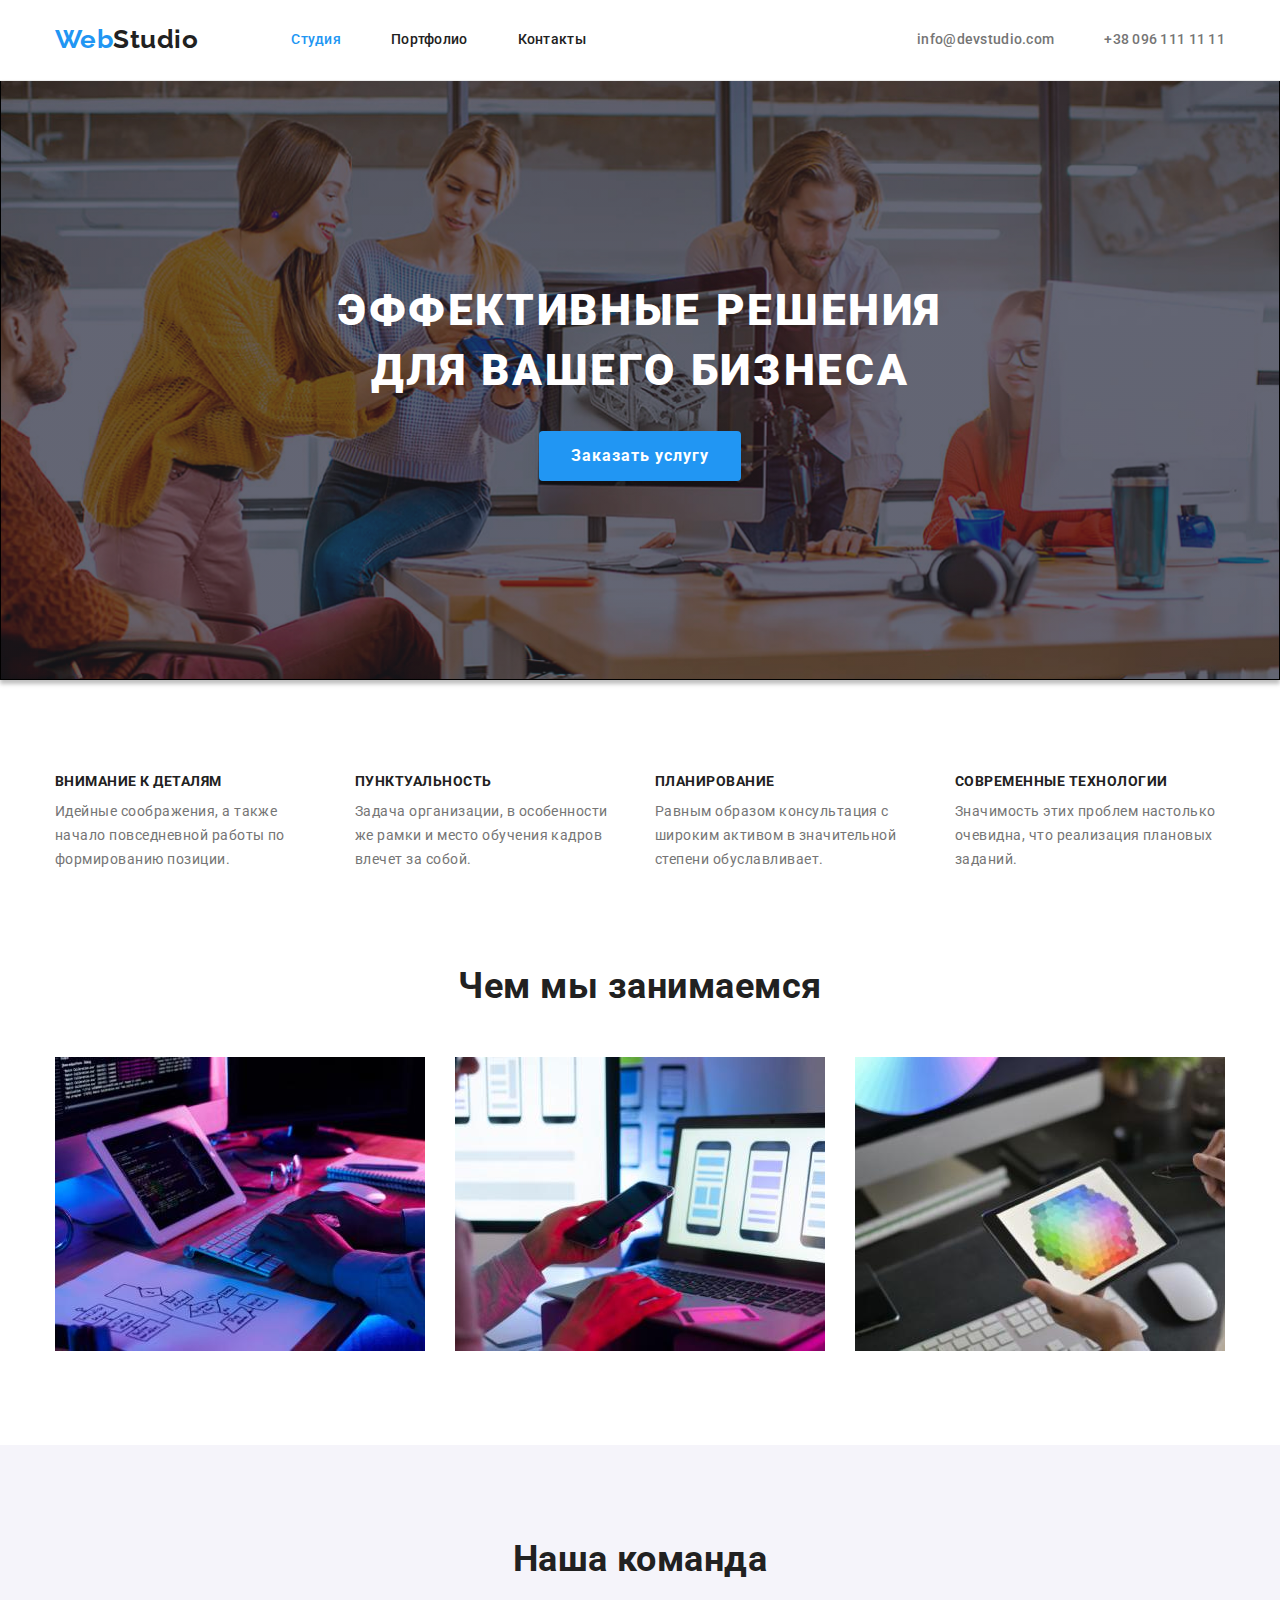
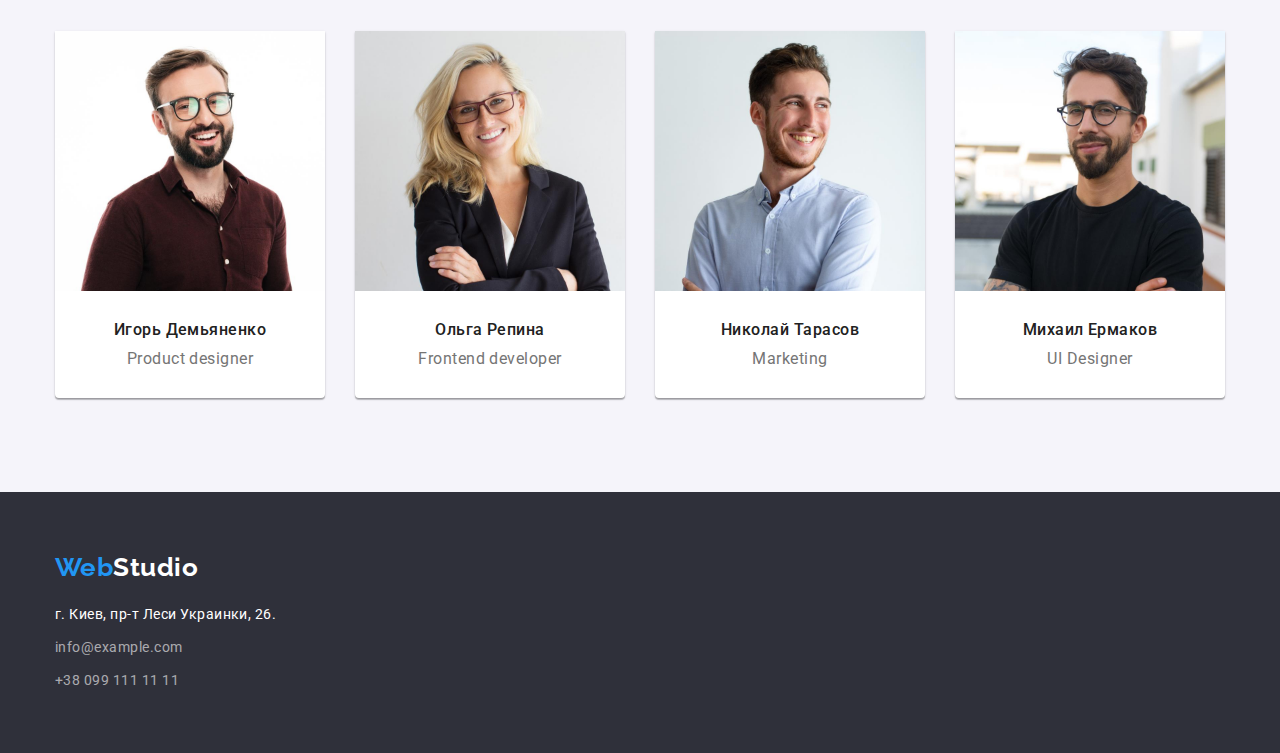
==== index.html @ ace72348 "Adding background img with overlay" ====
<!DOCTYPE html>
<html lang="ru">
<head>
    <meta charset="UTF-8">
    <meta http-equiv="X-UA-Compatible" content="IE=edge">
    <meta name="viewport" content="width=device-width, initial-scale=1.0">
    <title>Web Studio
    </title>
    <link rel="preconnect" href="https://fonts.googleapis.com">
    <link rel="preconnect" href="https://fonts.gstatic.com" crossorigin>
    <link href="https://fonts.googleapis.com/css2?family=Raleway:wght@700&family=Roboto:wght@400;500;700;900&display=swap"
        rel="stylesheet">
    <link rel="stylesheet" href="https:cdnjs.cloudflare.com/ajax/libs/modern-normalize/1.0.0/modern-normalize.min.css" />
    <link rel="stylesheet" href="./css/styles.css" />
</head>
<body>
    <header class="lists links header">
    <!-- Навигация на другие страницы -->
    <div class="container flex">
    <nav class="main-nav">
        <a class="webstudio-logo" href="./index.html" lang="en">
            <span class="accent-color">Web</span>Studio
        </a>
        <ul class="header-list">
            <li class="list-item">
                <a class="list-link current" href="./index.html">Студия
                </a>
            </li>
            <li class="list-item">
                <a class="list-link" href="./portfolio.html">Портфолио
                </a>
            </li>
            <li class="list-item">
                <a class="list-link" href="#">Контакты
                </a>
            </li>
        </ul>
    </nav>
<!-- Связь с нами -->
        <ul class="connect-us">
            <li class="connect-item">
                <a class="connect-link list-link" href="maito:info@devstudio.com" lang="en">info@devstudio.com
                </a>
            </li>
            <li class="connect-item">
                <a class="connect-link list-link" href="tel:+380961111111">+38 096 111 11 11
                </a>
            </li>
        </ul>
    </div>
    </header>
<!-- Основной баннер -->
  <main class="links lists">
    <section class="hero overlay">
        <div class="container">
        <h1 class="hero-heading">
            Эффективные решения для вашего бизнеса
        </h1>
        <button type="button" class="hero-button">
            Заказать услугу
        </button>
    </section>
<!-- Особенности -->
    <section class="specials">
        <div class="container">
        <ul class="specials-list">
            <li class="specials-item">
                <h3 class="specials-heading">
                    Внимание к деталям
                </h3>
                <p class="specials-description">
                    Идейные соображения, а также начало повседневной работы по формированию позиции.           
                </p>
            </li>
            <li class="specials-item">
                <h3 class="specials-heading">
                    Пунктуальность
                </h3>
                <p class="specials-description">
                    Задача организации, в особенности же рамки и место обучения кадров влечет за собой.
                </p>
            </li>
            <li class="specials-item">
                <h3 class="specials-heading">
                    Планирование
                </h3>
                <p class="specials-description">
                    Равным образом консультация с широким активом в значительной степени обуславливает.
                </p>
            </li>
            <li class="specials-item">
                <h3 class="specials-heading">
                    Современные технологии
                </h3>
                <p class="specials-description">
                    Значимость этих проблем настолько очевидна, что реализация плановых заданий.
                </p>
            </li>
        </ul>
        </div>
    </section>
<!-- Чем мы занимаемся     -->
    <section class="activity">
        <div class="container">
        <h2 class="activity-heading">
            Чем мы занимаемся
        </h2>
        <ul class="work-gallery">
            <li class="gallery-img">
                <img src="./images/photo-01.jpg" alt="пальцы на клавиатуре" width="370"/>
            </li>
            <li class="gallery-img">
                <img src="./images/photo-02.jpg" alt="телефон в руке" width="370"/>
            </li>
            <li class="gallery-img">
                <img src="./images/photo-03.jpg" alt="планшет в руке" width="370"/>
            </li>
        </ul>
        </div>
    </section>
<!-- Наша команда         -->
    <section class="activity-list">
        <div class="container">
        <h2 class="our-team">
            Наша команда            
        </h2>
        <ul class="team">
            <li class="team-list">
                <img src="./images/igor.jpg" alt="Игорь Демьяненко" width="270"/>
                <div class="position-title">
                <h3 class="specialist">
                    Игорь Демьяненко
                </h3>
                <p class="position" lang="en">
                    Product designer
                </p>
                </div>
            </li>
            <li class="team-list">
                <img src="./images/olga.jpg" alt="Ольга Репина" width="270"/>
                <div class="position-title">
                <h3 class="specialist">
                    Ольга Репина
                </h3>
                <p class="position" lang="en">
                    Frontend developer
                </p>
                </div>
            </li>
            <li class="team-list">
                <img src="./images/nikolai.jpg" alt="Николай Тарасов" width="270"/>
                <div class="position-title">
                <h3 class="specialist">
                    Николай Тарасов
                </h3>
                <p class="position" lang="en">
                    Marketing
                </p>
                </div>
            </li>
            <li class="team-list">
                <img src="./images/mikhail.jpg" alt="Михаил Ермаков" width="270"/>
                <div class="position-title">
                <h3 class="specialist">
                    Михаил Ермаков
                </h3>
                <p class="position" lang="en">
                    UI Designer
                </p>
                </div>
            </li>
        </ul>
        </div>
    </section>
  </main>
<!-- Подвал     -->
<footer class="footer lists links">
    <div class="footer-contacts container">
        <a class="footer-logo" href="./index.html" lang="en">
            <span class="accent-color">Web</span><span class="logo-alt">Studio</span>
        </a>
        <address class="address">
            <p class="location">
                г. Киев, пр-т Леси Украинки, 26.
            </p>
            <a class="contact-list" href="mailto:info@example.com" lang="en">info@example.com
            </a>
            <div class="break-in">
                <a class="contact-list" href="tel:+380991111111">+38 099 111 11 11
                </a>
            </div>
        </address>
    </div>   
</footer>
</body>
</html>
---- css/styles.css ----
/* Глобальные стили */

:root {
  --alt-text-color: #757575;
  --dominant-color: #212121;
  --accent-hover-color: #2196f3;
  --secondary-color: #ffffff;
  --main-background-color: #2f303a;
  --third-text-color: rgba(255, 255, 255, 0.6);
  --shadow: rgba(0, 0, 0, 0.15);
  --second-shadow: rgba(0, 0, 0, 0.25);
  --second-background-color: #f5f4fa;
  --item-border-color: #eeeeee;
  --header-border-color: #ececec;
  --gradient: rgba(47, 48, 58, 0.4);
}

body {
  margin: 0;
  font-family: Roboto, sans-serif;
  color: #212121;
  letter-spacing: 0.03em;
}
.lists ul {
  list-style-type: none;
}
.links a {
  text-decoration: none;
}
h1,
h2,
h3,
h4,
h6,
p {
  margin: 0;
}

ul {
  margin: 0;
  padding: 0;
}

img {
  display: block;
}

address {
  font-style: normal;
}

.visually-hidden {
  position: absolute;
  white-space: nowrap;
  width: 1px;
  height: 1px;
  overflow: hidden;
  border: 0;
  padding: 0;
  clip: rect(0 0 0 0);
  clip-path: inset(50%);
  margin: -1px;
}

.container {
  box-sizing: border-box;
  width: 1200px;
  margin: 0 auto;
  padding-left: 15px;
  padding-right: 15px;
}

.flex {
  display: flex;
}

/* Логотип */

.webstudio-logo {
  display: block;
  padding-top: 24px;
  padding-bottom: 25px;
  font-family: Raleway;
  font-weight: 700;
  font-size: 26px;
  line-height: 1.19;
  color: var(--dominant-color);
}

/* Стили навигации и баннера */

.header {
  outline: 1px solid var(--header-border-color);
}

.main-nav {
  display: flex;
  align-items: center;
}

.header-list {
  display: flex;
  font-weight: 500;
  font-size: 14px;
  line-height: 1.14;
  letter-spacing: 0.02em;
  color: var(--dominant-color);
}

.list-item {
  display: block;
  margin-left: 50px;
}

.list-item:first-child {
  margin-left: 93px;
}

.list-link {
  padding: 32px 0;
  font-weight: 500;
  font-size: 14px;
  line-height: 1.14;
  letter-spacing: 0.02em;
  color: var(--dominant-color);
}

.connect-us {
  margin-left: auto;
  display: flex;
  align-items: center;
}

.connect-item {
  display: block;
}

.connect-item:first-child {
  margin-right: 50px;
}

.connect-link {
  display: block;
  padding: 32px 0;
  color: var(--alt-text-color);
}

.hero {
  padding: 200px 0;
  text-align: center;
  background-color: var(--main-background-color);
}

.overlay {
  height: 600px;
  max-width: 1600px;
  margin-left: auto;
  margin-right: auto;
  background-image: linear-gradient(to right, var(--gradient), var(--gradient)),
    url('../images/hero-background.jpg');
  box-shadow: 0px 4px 4px var(--second-shadow);
  background-size: cover;
  background-repeat: no-repeat;
  background-position: center;
  border: 1px solid #000000;
}

.header-list .list-link.current {
  color: var(--accent-hover-color);
}

.hero-heading {
  max-width: 696px;
  margin: 0 auto;
  font-weight: 900;
  font-size: 44px;
  line-height: 1.36;
  letter-spacing: 0.06em;
  text-transform: uppercase;
  text-align: center;
  color: var(--secondary-color);
}

.hero-button {
  display: inline-block;
  min-width: 200px;
  box-shadow: 0px 4px 4px var(--shadow);
  border-radius: 4px;
  border: transparent;
  padding: 10px 32px;
  margin-top: 30px;
  cursor: pointer;
  font-size: 16px;
  font-weight: 700;
  font-family: inherit;
  text-align: center;
  line-height: 1.87;
  letter-spacing: 0.06em;
  background-color: var(--accent-hover-color);
  color: var(--secondary-color);
}

/* Стили особенностей */

.specials {
  padding-top: 94px;
}

.specials-list {
  display: flex;
}

.specials-item {
  display: inline-block;
  margin-right: 30px;
  width: 270px;
}

.specials-item:last-child {
  margin-right: 0;
}

.specials-heading {
  padding-bottom: 10px;
  font-weight: 700;
  font-size: 14px;
  line-height: 1.14;
  text-transform: uppercase;
}

.specials-description {
  font-size: 14px;
  line-height: 1.71;
  color: var(--alt-text-color);
}

/* Стили комманды */

.activity {
  padding-top: 94px;
}

.activity-heading {
  margin-bottom: 50px;
  text-align: center;
  font-weight: 700;
  font-size: 36px;
  line-height: 1.16;
}

.work-gallery {
  display: flex;
  padding-bottom: 94px;
}

.gallery-img {
  margin-right: 30px;
}
.gallery-img:last-child {
  margin-right: 0;
}

.activity-list {
  padding: 94px 0;
  background-color: var(--second-background-color);
}

.our-team {
  padding-bottom: 50px;
  text-align: center;
  font-weight: 700;
  font-size: 36px;
  line-height: 1.16;
}

.team {
  display: flex;
  background-color: var(--second-background-color);
}

.team-list {
  margin-right: 30px;
  box-shadow: 0px 1px 3px rgba(0, 0, 0, 0.12), 0px 1px 1px rgba(0, 0, 0, 0.14),
    0px 2px 1px rgba(0, 0, 0, 0.2);
  border-radius: 0px 0px 4px 4px;
  min-width: 270px;
  text-align: center;
  background-color: var(--secondary-color);
}

.team-list:last-child {
  margin-right: 0;
}

.specialist {
  font-weight: 500;
  font-size: 16px;
  line-height: 1.18;
}

.position-title {
  padding-top: 30px;
  padding-bottom: 30px;
}

.position {
  margin-top: 10px;
  color: var(--alt-text-color);
}

/* Цвет при наведении, фокусе и цвет акцента */

.list-link:hover,
.list-link:focus,
.contact-list:hover,
.contact-list:focus,
.accent-color {
  color: var(--accent-hover-color);
}

.button:hover,
.button:focus {
  color: var(--secondary-color);
  background-color: var(--accent-hover-color);
  box-shadow: 0px 3px 1px rgba(0, 0, 0, 0.1), 0px 1px 2px rgba(0, 0, 0, 0.08),
    0px 2px 2px rgba(0, 0, 0, 0.12);
}

/* Стили кнопок */

.button {
  display: block;
  border-radius: 4px;
  border: 1px solid transparent;
  padding: 6px 22px;
  cursor: pointer;
  font-weight: 500;
  font-size: 16px;
  font-family: inherit;
  text-align: center;
  line-height: 1.62;
  background-color: var(--second-background-color);
}

/* Стили контактов */

.footer {
  padding-top: 60px;
  padding-bottom: 60px;
  background: var(--main-background-color);
}

.logo-alt {
  color: var(--secondary-color);
}

.footer-logo {
  display: inline-block;
  font-family: Raleway;
  font-weight: 700;
  font-size: 26px;
  line-height: 1.19;
}

.address {
  font-size: 14px;
  line-height: 1.71;
  color: var(--secondary-color);
}

.location {
  margin-top: 20px;
  margin-bottom: 9px;
}

.contact-list {
  color: var(--third-text-color);
}

/* Стили портфолио */

.portfolio {
  padding: 94px 0;
}

.portfolio-buttons {
  display: flex;
  justify-content: center;
  margin-bottom: 50px;
}

.portfolio-btn:not(:last-child) {
  margin-right: 8px;
}

.projects {
  display: flex;
  flex-wrap: wrap;
}

.project-item {
  margin-bottom: 30px;
  margin-right: 30px;
  width: 370px;
}

.project-item:nth-child(3n + 3) {
  margin-right: 0;
}

.project-item:nth-last-child(-n + 3) {
  margin-bottom: 0;
}

.portfolio-title {
  padding: 20px 24px;
  border-left: 1px solid var(--item-border-color);
  border-bottom: 1px solid var(--item-border-color);
  border-right: 1px solid var(--item-border-color);
}

.portfolio-heading {
  font-weight: 700;
  font-size: 18px;
  line-height: 2;
  letter-spacing: 0.06em;
}

.portfolio-description {
  font-size: 16px;
  line-height: 1.87;
  color: var(--alt-text-color);
}

.break-in {
  margin-top: 9px;
}
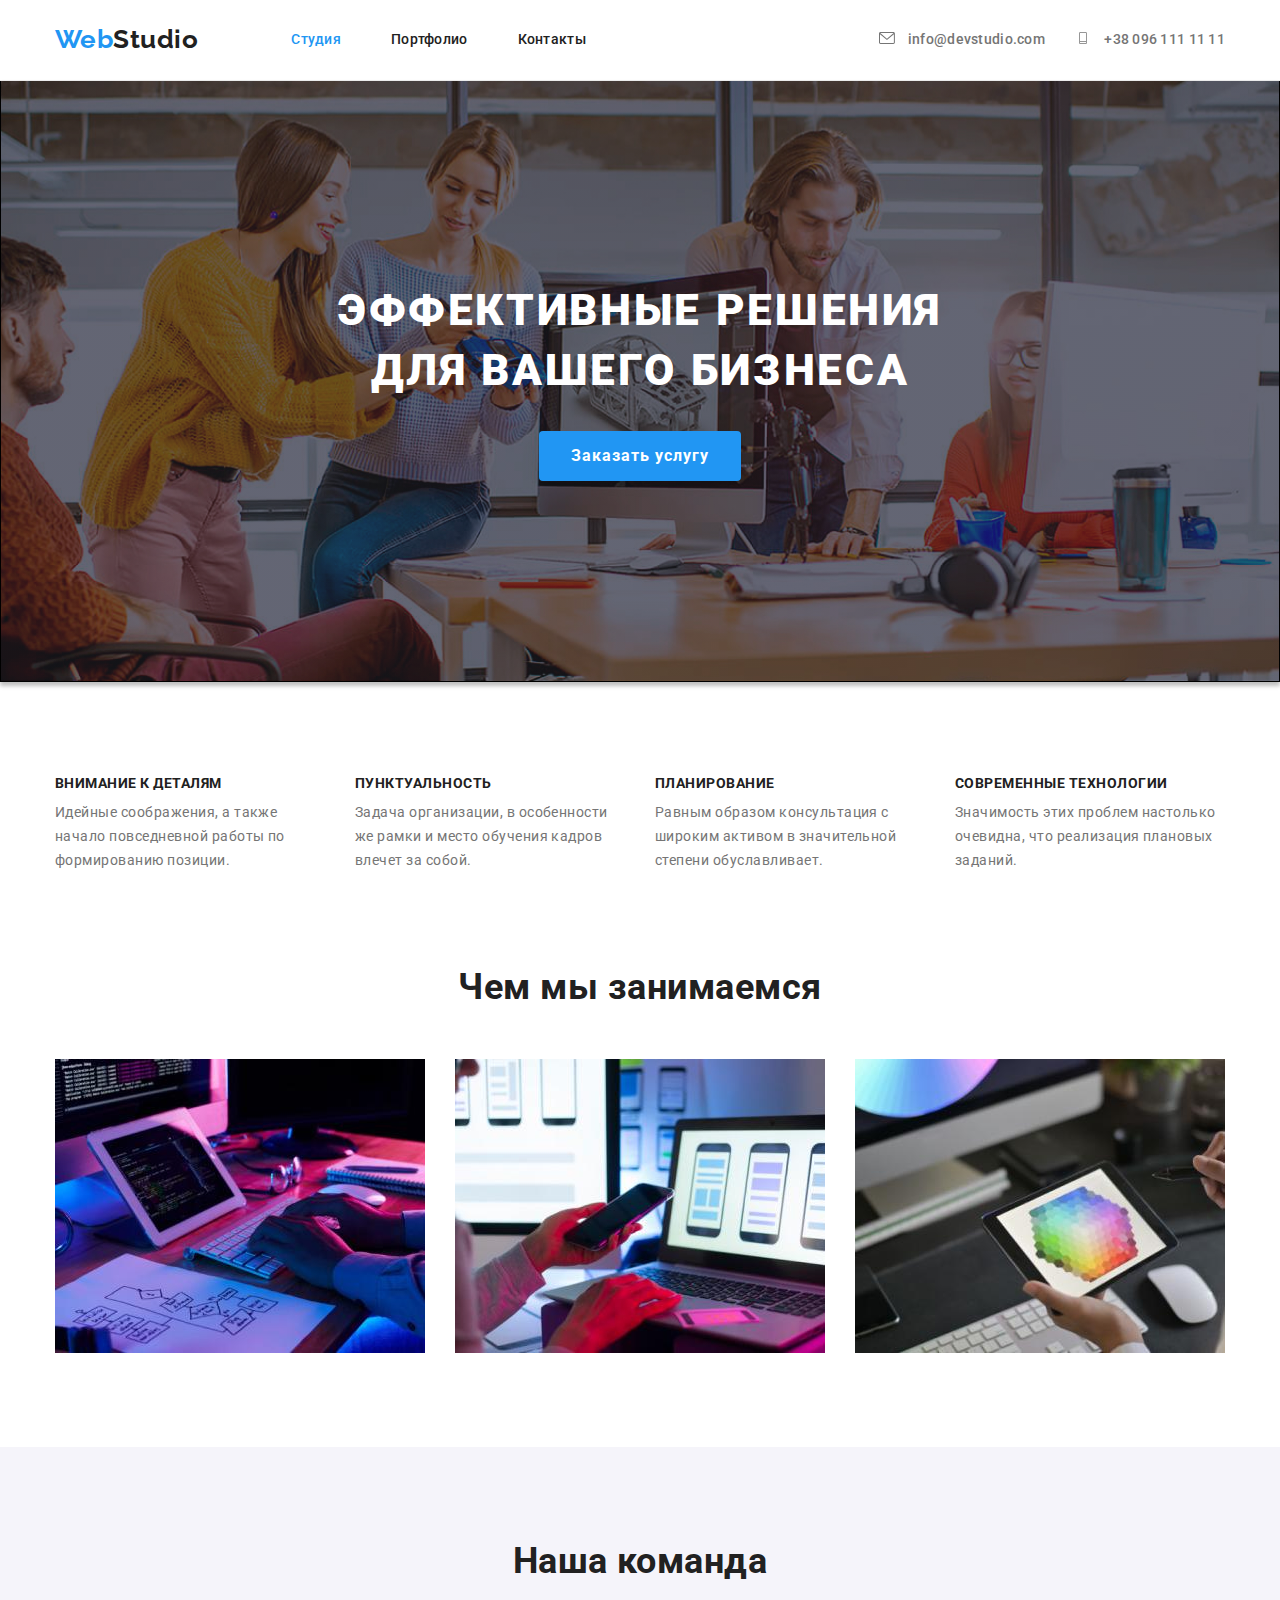
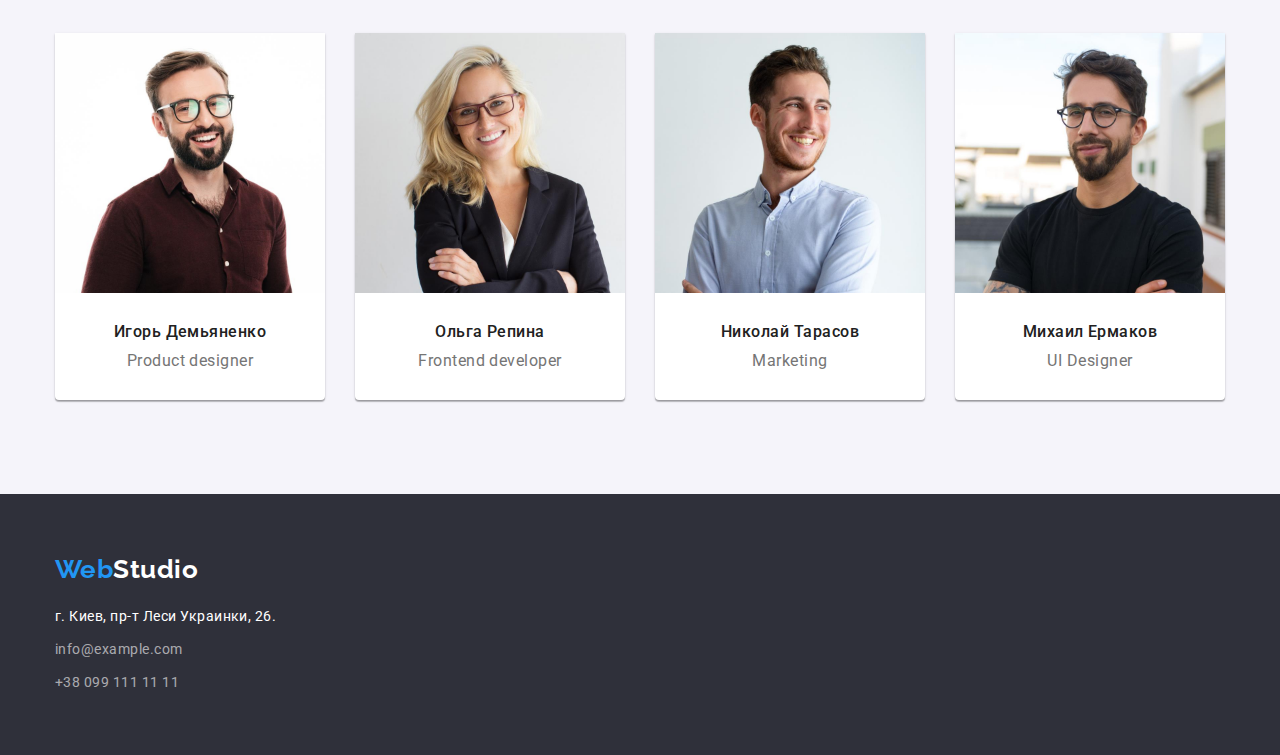
==== commit b480eac2: "header icons with hover" ====
--- a/index.html
+++ b/index.html
@@ -39,11 +39,19 @@
 <!-- Связь с нами -->
         <ul class="connect-us">
             <li class="connect-item">
-                <a class="connect-link list-link" href="maito:info@devstudio.com" lang="en">info@devstudio.com
+                <a class="connect-link list-link" href="maito:info@devstudio.com" lang="en">
+                    <svg class="header-icons">
+                    <use href="./images/symbol-defs.svg#icon-envelope"></use>
+                </svg>
+                info@devstudio.com
                 </a>
             </li>
             <li class="connect-item">
-                <a class="connect-link list-link" href="tel:+380961111111">+38 096 111 11 11
+                <a class="connect-link list-link" href="tel:+380961111111">
+                    <svg class="header-icons">
+                    <use href="./images/symbol-defs.svg#icon-phone"></use>
+                </svg>
+                +38 096 111 11 11
                 </a>
             </li>
         </ul>
--- a/css/styles.css
+++ b/css/styles.css
@@ -15,6 +15,12 @@
   --gradient: rgba(47, 48, 58, 0.4);
 }
 
+*,
+*::before,
+*::after {
+  box-sizing: border-box;
+}
+
 body {
   margin: 0;
   font-family: Roboto, sans-serif;
@@ -63,7 +69,6 @@
 }
 
 .container {
-  box-sizing: border-box;
   width: 1200px;
   margin: 0 auto;
   padding-left: 15px;
@@ -131,12 +136,20 @@
   align-items: center;
 }
 
+.header-icons {
+  display: inline-block;
+  width: 16px;
+  height: 12px;
+  margin-right: 10px;
+  fill: currentColor;
+}
+
 .connect-item {
   display: block;
 }
 
 .connect-item:first-child {
-  margin-right: 50px;
+  margin-right: 30px;
 }
 
 .connect-link {
@@ -152,7 +165,6 @@
 }
 
 .overlay {
-  height: 600px;
   max-width: 1600px;
   margin-left: auto;
   margin-right: auto;
@@ -310,12 +322,17 @@
 
 /* Цвет при наведении, фокусе и цвет акцента */
 
+/* .header-icons:hover {
+  fill: var(--accent-hover-color);
+} */
+
 .list-link:hover,
 .list-link:focus,
 .contact-list:hover,
 .contact-list:focus,
 .accent-color {
   color: var(--accent-hover-color);
+  fill: var(--accent-hover-color);
 }
 
 .button:hover,
@@ -412,6 +429,13 @@
   margin-bottom: 0;
 }
 
+.project-item:hover,
+.project-item:focus {
+  box-shadow: 0px 1px 1px rgba(0, 0, 0, 0.12), 0px 4px 4px rgba(0, 0, 0, 0.06),
+    1px 4px 6px rgba(0, 0, 0, 0.16);
+  cursor: pointer;
+}
+
 .portfolio-title {
   padding: 20px 24px;
   border-left: 1px solid var(--item-border-color);
@@ -434,4 +458,5 @@
 
 .break-in {
   margin-top: 9px;
-}
+  max-width: 231px;
+}
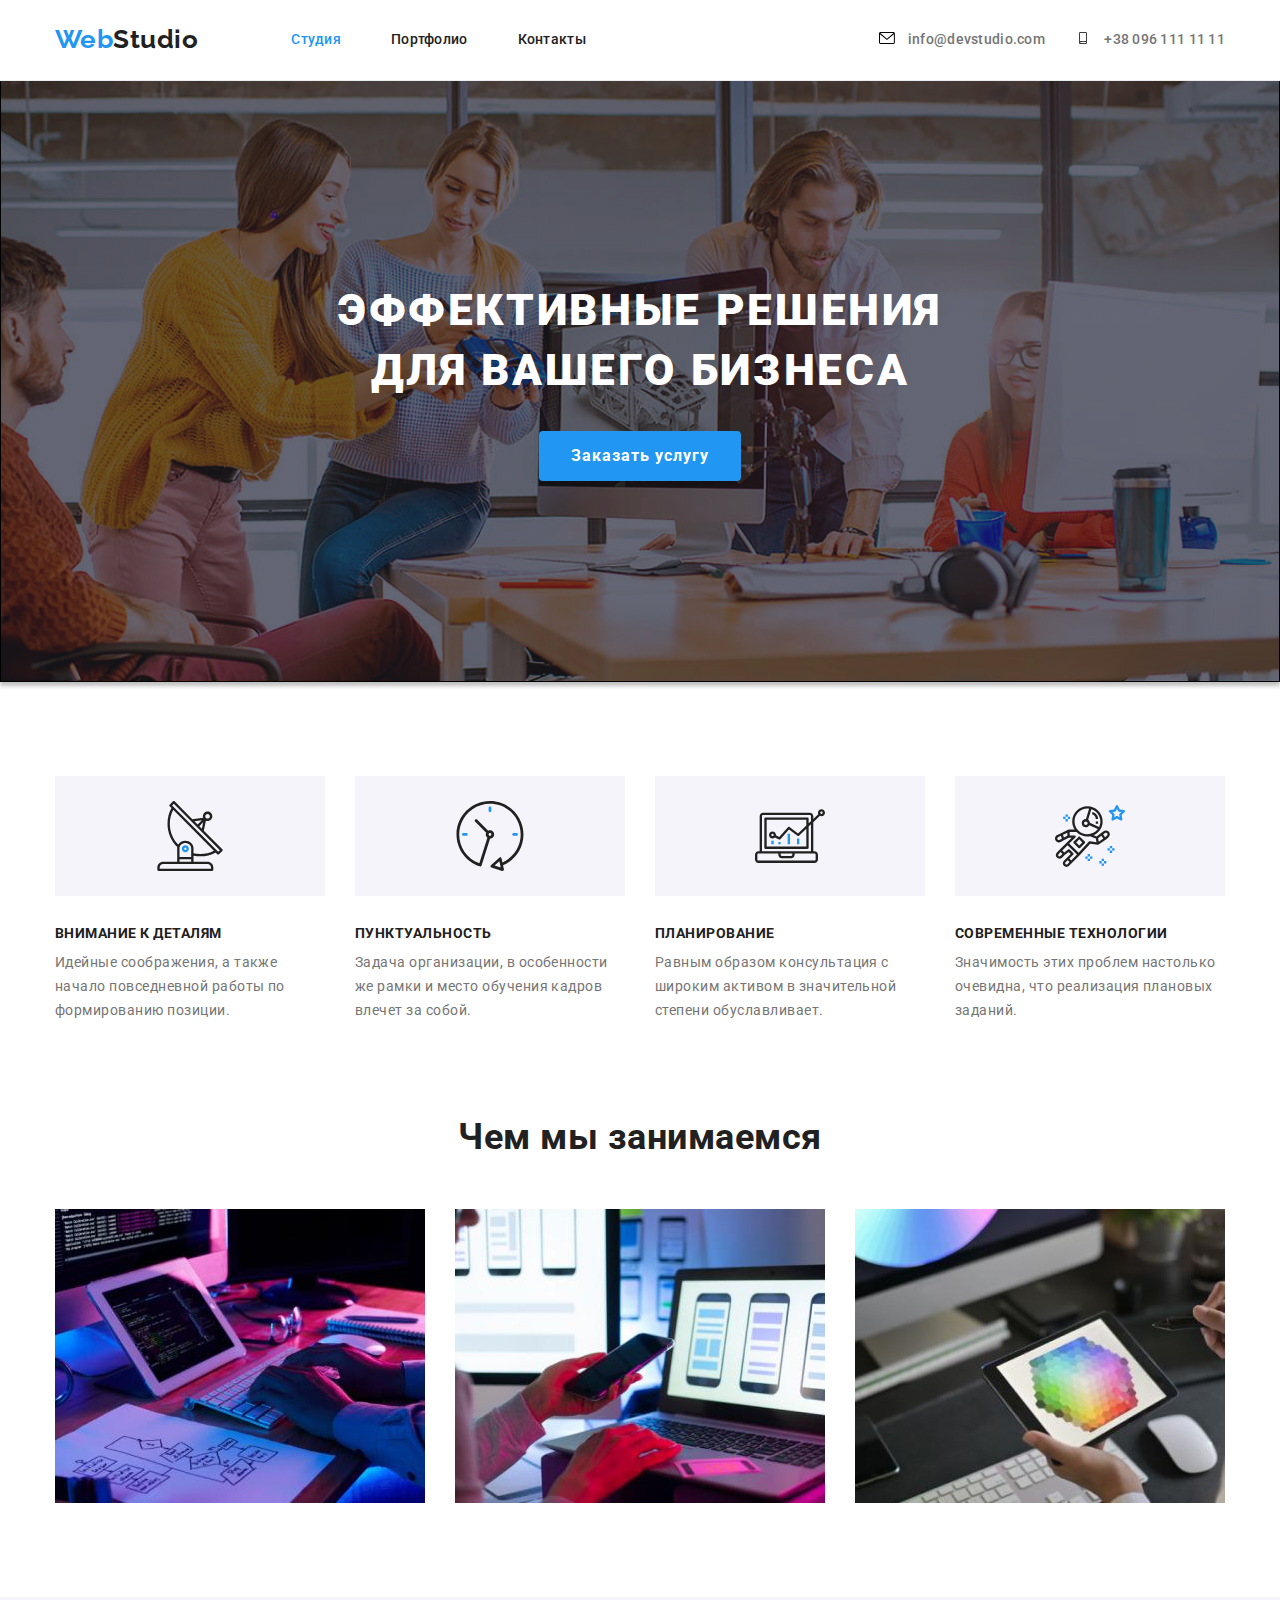
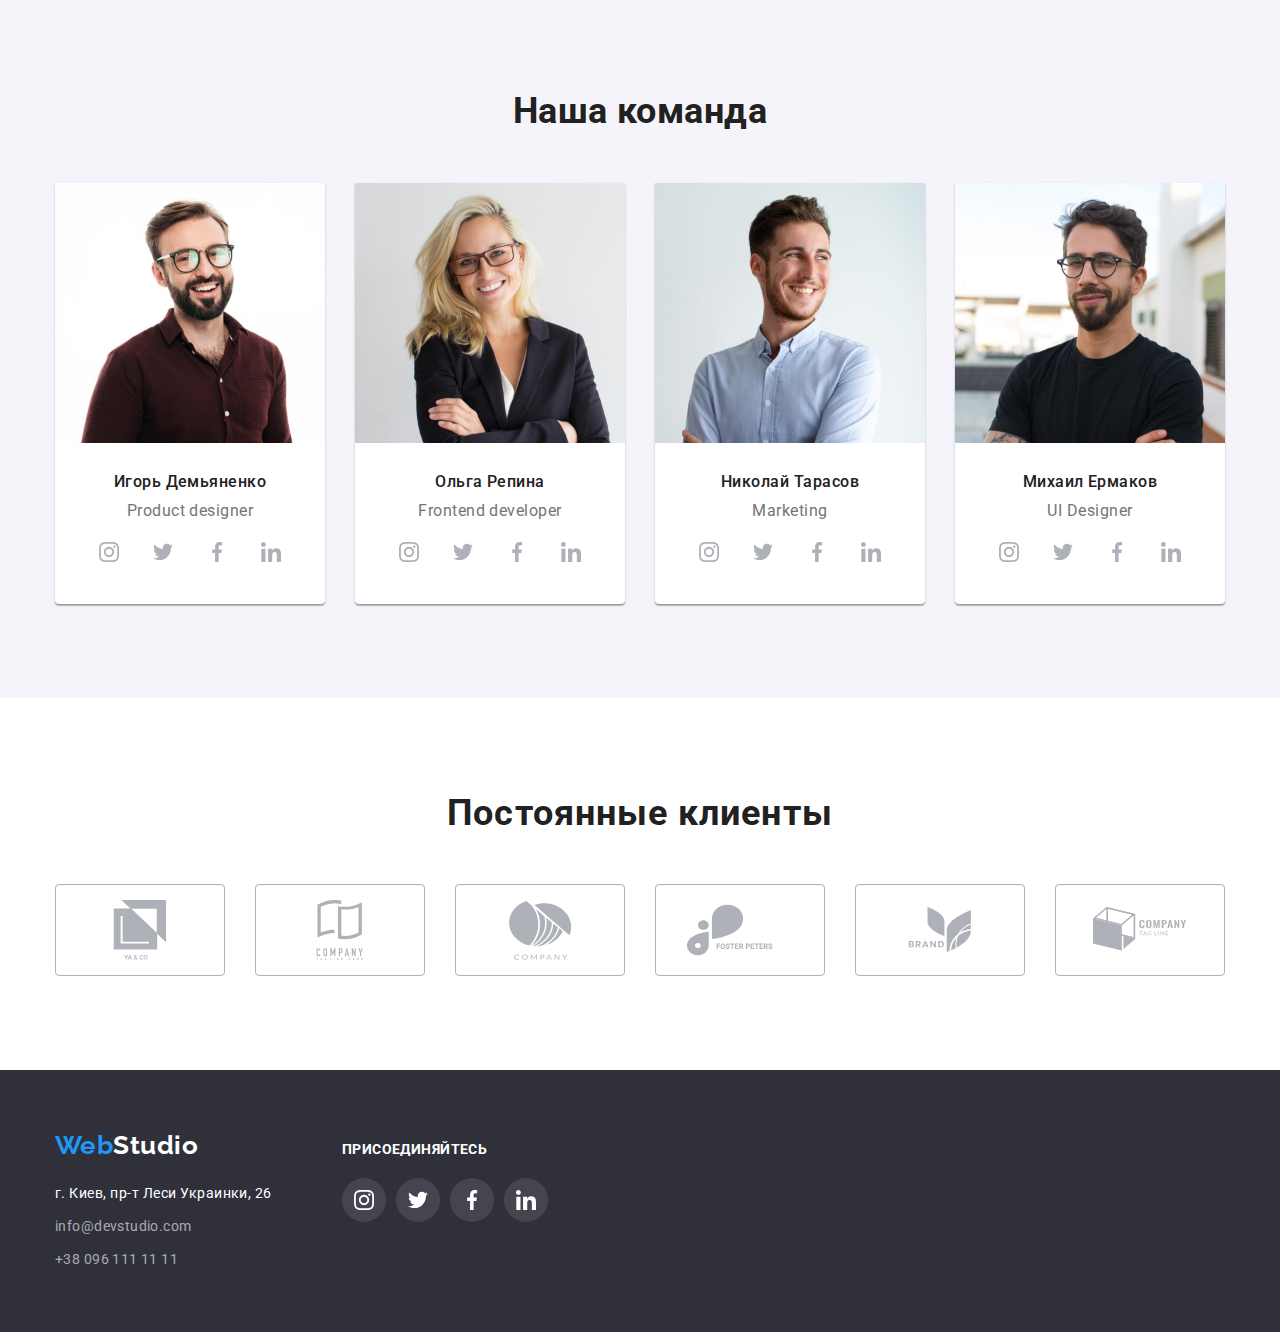
==== commit be50d825: "Placing icons on studio and portfolio pages" ====
--- a/index.html
+++ b/index.html
@@ -49,7 +49,7 @@
             <li class="connect-item">
                 <a class="connect-link list-link" href="tel:+380961111111">
                     <svg class="header-icons">
-                    <use href="./images/symbol-defs.svg#icon-phone"></use>
+                    <use href="./images/symbol-defs.svg#icon-smartphone"></use>
                 </svg>
                 +38 096 111 11 11
                 </a>
@@ -71,6 +71,28 @@
 <!-- Особенности -->
     <section class="specials">
         <div class="container">
+            <div class="specials-icons">
+                <div class="icon-place">
+                    <svg class="item-icon">
+                        <use href="./images/symbol-defs.svg#icon-antenna"></use>
+                    </svg>
+                </div>
+                <div class="icon-place">
+                    <svg class="item-icon">
+                        <use href="./images/symbol-defs.svg#icon-clock"></use>
+                    </svg>
+                </div>
+                <div class="icon-place">
+                    <svg class="item-icon">
+                        <use href="./images/symbol-defs.svg#icon-diagram"></use>
+                    </svg>
+                </div>
+                <div class="icon-place">
+                    <svg class="item-icon">
+                        <use href="./images/symbol-defs.svg#icon-astronaut"></use>
+                    </svg>
+                </div>
+            </div>
         <ul class="specials-list">
             <li class="specials-item">
                 <h3 class="specials-heading">
@@ -143,6 +165,38 @@
                     Product designer
                 </p>
                 </div>
+                <div class="social-networks">
+                    <ul class="networks-list list">
+                        <li class="networks-item">
+                            <a class="networks-link" href="https://www.instagram.com/" rel="noopener noreferrer" target="_blank">
+                                <svg class="networks-icon">
+                                    <use href="./images/symbol-defs.svg#icon-instagram"></use>
+                                </svg>
+                            </a>
+                        </li>
+                        <li class="networks-item">
+                            <a class="networks-link" href="https://www.twitter.com/" rel="noopener noreferrer" target="_blank">
+                                <svg class="networks-icon">
+                                    <use href="./images/symbol-defs.svg#icon-twitter"></use>
+                                </svg>
+                            </a>
+                        </li>
+                        <li class="networks-item">
+                            <a class="networks-link" href="https://www.facebook.com/" rel="noopener noreferrer" target="_blank">
+                                <svg class="networks-icon">
+                                    <use href="./images/symbol-defs.svg#icon-facebook"></use>
+                                </svg>
+                            </a>
+                        </li>
+                        <li class="networks-item">
+                            <a class="networks-link" href="https://www.linkedin.com/" rel="noopener noreferrer" target="_blank">
+                                <svg class="networks-icon">
+                                    <use href="./images/symbol-defs.svg#icon-linkedin"></use>
+                                </svg>
+                            </a>
+                        </li>
+                    </ul>
+                </div>
             </li>
             <li class="team-list">
                 <img src="./images/olga.jpg" alt="Ольга Репина" width="270"/>
@@ -154,6 +208,38 @@
                     Frontend developer
                 </p>
                 </div>
+                <div class="social-networks">
+                    <ul class="networks-list list">
+                        <li class="networks-item">
+                            <a class="networks-link" href="https://www.instagram.com/" rel="noopener noreferrer" target="_blank">
+                                <svg class="networks-icon">
+                                    <use href="./images/symbol-defs.svg#icon-instagram"></use>
+                                </svg>
+                            </a>
+                        </li>
+                        <li class="networks-item">
+                            <a class="networks-link" href="https://www.twitter.com/" rel="noopener noreferrer" target="_blank">
+                                <svg class="networks-icon">
+                                    <use href="./images/symbol-defs.svg#icon-twitter"></use>
+                                </svg>
+                            </a>
+                        </li>
+                        <li class="networks-item">
+                            <a class="networks-link" href="https://www.facebook.com/" rel="noopener noreferrer" target="_blank">
+                                <svg class="networks-icon">
+                                    <use href="./images/symbol-defs.svg#icon-facebook"></use>
+                                </svg>
+                            </a>
+                        </li>
+                        <li class="networks-item">
+                            <a class="networks-link" href="https://www.linkedin.com/" rel="noopener noreferrer" target="_blank">
+                                <svg class="networks-icon">
+                                    <use href="./images/symbol-defs.svg#icon-linkedin"></use>
+                                </svg>
+                            </a>
+                        </li>
+                    </ul>
+                </div>
             </li>
             <li class="team-list">
                 <img src="./images/nikolai.jpg" alt="Николай Тарасов" width="270"/>
@@ -165,6 +251,38 @@
                     Marketing
                 </p>
                 </div>
+                <div class="social-networks">
+                    <ul class="networks-list list">
+                        <li class="networks-item">
+                            <a class="networks-link" href="https://www.instagram.com/" rel="noopener noreferrer" target="_blank">
+                                <svg class="networks-icon">
+                                    <use href="./images/symbol-defs.svg#icon-instagram"></use>
+                                </svg>
+                            </a>
+                        </li>
+                        <li class="networks-item">
+                            <a class="networks-link" href="https://www.twitter.com/" rel="noopener noreferrer" target="_blank">
+                                <svg class="networks-icon">
+                                    <use href="./images/symbol-defs.svg#icon-twitter"></use>
+                                </svg>
+                            </a>
+                        </li>
+                        <li class="networks-item">
+                            <a class="networks-link" href="https://www.facebook.com/" rel="noopener noreferrer" target="_blank">
+                                <svg class="networks-icon">
+                                    <use href="./images/symbol-defs.svg#icon-facebook"></use>
+                                </svg>
+                            </a>
+                        </li>
+                        <li class="networks-item">
+                            <a class="networks-link" href="https://www.linkedin.com/" rel="noopener noreferrer" target="_blank">
+                                <svg class="networks-icon">
+                                    <use href="./images/symbol-defs.svg#icon-linkedin"></use>
+                                </svg>
+                            </a>
+                        </li>
+                    </ul>
+                </div>
             </li>
             <li class="team-list">
                 <img src="./images/mikhail.jpg" alt="Михаил Ермаков" width="270"/>
@@ -176,29 +294,148 @@
                     UI Designer
                 </p>
                 </div>
-            </li>
-        </ul>
+                <div class="social-networks">
+                    <ul class="networks-list list">
+                        <li class="networks-item">
+                            <a class="networks-link" href="https://www.instagram.com/" rel="noopener noreferrer" target="_blank">
+                                <svg class="networks-icon">
+                                    <use href="./images/symbol-defs.svg#icon-instagram"></use>
+                                </svg>
+                            </a>
+                        </li>
+                        <li class="networks-item">
+                            <a class="networks-link" href="https://www.twitter.com/" rel="noopener noreferrer" target="_blank">
+                                <svg class="networks-icon">
+                                    <use href="./images/symbol-defs.svg#icon-twitter"></use>
+                                </svg>
+                            </a>
+                        </li>
+                        <li class="networks-item">
+                            <a class="networks-link" href="https://www.facebook.com/" rel="noopener noreferrer" target="_blank">
+                                <svg class="networks-icon">
+                                    <use href="./images/symbol-defs.svg#icon-facebook"></use>
+                                </svg>
+                            </a>
+                        </li>
+                        <li class="networks-item">
+                            <a class="networks-link" href="https://www.linkedin.com/" rel="noopener noreferrer" target="_blank">
+                                <svg class="networks-icon">
+                                    <use href="./images/symbol-defs.svg#icon-linkedin"></use>
+                                </svg>
+                            </a>
+                        </li>
+                    </ul>
+                </div>
+            </li>
+        </ul>
+        </div>
+    </section>
+    <section class="costumers">
+        <div class="container">
+            <p class="regular-costumers">
+                Постоянные клиенты
+            </p>
+            <ul class="costumers-list list">
+                <li class="costumer-item">
+                    <a href="" class="costumer-link">
+                        <svg class="costumer-icon">
+                            <use href="./images/symbol-defs.svg#icon-union-group"></use>
+                        </svg>
+                    </a>
+                </li>
+                <li class="costumer-item">
+                    <a href="" class="costumer-link">
+                        <svg class="costumer-icon">
+                            <use href="./images/symbol-defs.svg#icon-company"></use>
+                        </svg>
+                    </a>
+                </li>
+                <li class="costumer-item">
+                    <a href="" class="costumer-link">
+                        <svg class="costumer-icon">
+                            <use href="./images/symbol-defs.svg#icon-company-1"></use>
+                        </svg>
+                    </a>
+                </li>
+                <li class="costumer-item">
+                    <a href="" class="costumer-link">
+                        <svg class="costumer-icon">
+                            <use href="./images/symbol-defs.svg#icon-foster-peters"></use>
+                        </svg>
+                    </a>
+                </li>
+                <li class="costumer-item">
+                    <a href="" class="costumer-link">
+                    <svg class="costumer-icon">
+                        <use href="./images/symbol-defs.svg#icon-brand"></use>
+                    </svg>
+                </a></li>
+                <li class="costumer-item">
+                    <a href="" class="costumer-link">
+                        <svg class="costumer-icon">
+                            <use href="./images/symbol-defs.svg#icon-company-tagline"></use>
+                        </svg>
+                    </a>
+                </li>
+            </ul>
         </div>
     </section>
   </main>
 <!-- Подвал     -->
 <footer class="footer lists links">
-    <div class="footer-contacts container">
-        <a class="footer-logo" href="./index.html" lang="en">
-            <span class="accent-color">Web</span><span class="logo-alt">Studio</span>
-        </a>
+    <div class="container">
+     <div class="footer-contacts footer-container">
         <address class="address">
+            <a class="footer-logo" href="./index.html" lang="en">
+                <span class="accent-color">Web</span><span class="logo-alt">Studio</span>
+            </a>
             <p class="location">
-                г. Киев, пр-т Леси Украинки, 26.
+                г. Киев, пр-т Леси Украинки, 26
             </p>
-            <a class="contact-list" href="mailto:info@example.com" lang="en">info@example.com
-            </a>
-            <div class="break-in">
-                <a class="contact-list" href="tel:+380991111111">+38 099 111 11 11
-                </a>
-            </div>
+        <ul class="footer-contact-list list">
+            <li class="footer-item">
+                <a class="footer-link" href="mailto:info@devstudio.com">info@devstudio.com</a>
+            </li>
+            <li class="footer-item">
+                <a class="footer-link" href="tel:+380961111111">+38 096 111 11 11</a>
+            </li>
+        </ul>
         </address>
-    </div>   
+        <div class="footer-social-networks">
+            <p class="social-title">ПРИСОЕДИНЯЙТЕСЬ</p>
+            <ul class="footer-net-list list">
+                <li class="footer-list-item">
+                    <a class="footer-net-link" href="https://www.instagram.com/" rel="noopener noreferrer" target="_blank">
+                        <svg class="footer-net-icon">
+                            <use href="./images/symbol-defs.svg#icon-instagram"></use>
+                        </svg>
+                    </a>
+                </li>
+                <li class="footer-list-item">
+                    <a class="footer-net-link" href="https://www.twitter.com/" rel="noopener noreferrer" target="_blank">
+                        <svg class="footer-net-icon">
+                            <use href="./images/symbol-defs.svg#icon-twitter"></use>
+                        </svg>
+                    </a>
+                </li>
+                <li class="footer-list-item">
+                    <a class="footer-net-link" href="https://www.facebook.com/" rel="noopener noreferrer" target="_blank">
+                        <svg class="footer-net-icon">
+                            <use href="./images/symbol-defs.svg#icon-facebook"></use>
+                        </svg>
+                    </a>
+                </li>
+                <li class="footer-list-item">
+                    <a class="footer-net-link" href="https://www.linkedin.com/" rel="noopener noreferrer" target="_blank">
+                        <svg class="footer-net-icon">
+                            <use href="./images/symbol-defs.svg#icon-linkedin"></use>
+                        </svg>
+                    </a>
+                </li>
+            </ul>
+        </div>
+     </div>
+    </div>
 </footer>
 </body>
 </html>--- a/css/styles.css
+++ b/css/styles.css
@@ -7,12 +7,15 @@
   --secondary-color: #ffffff;
   --main-background-color: #2f303a;
   --third-text-color: rgba(255, 255, 255, 0.6);
+  --fourth-color: rgba(255, 255, 255, 0.1);
+  --overlay: #000000;
   --shadow: rgba(0, 0, 0, 0.15);
   --second-shadow: rgba(0, 0, 0, 0.25);
   --second-background-color: #f5f4fa;
   --item-border-color: #eeeeee;
   --header-border-color: #ececec;
   --gradient: rgba(47, 48, 58, 0.4);
+  --grey-fill-color: #afb1b8;
 }
 
 *,
@@ -141,7 +144,7 @@
   width: 16px;
   height: 12px;
   margin-right: 10px;
-  fill: currentColor;
+  --icom-color: currentColor;
 }
 
 .connect-item {
@@ -174,7 +177,7 @@
   background-size: cover;
   background-repeat: no-repeat;
   background-position: center;
-  border: 1px solid #000000;
+  border: 1px solid var(--overlay);
 }
 
 .header-list .list-link.current {
@@ -218,6 +221,26 @@
   padding-top: 94px;
 }
 
+.specials-icons {
+  display: flex;
+  justify-content: space-between;
+}
+
+.icon-place {
+  display: flex;
+  align-items: center;
+  justify-content: center;
+  margin-bottom: 30px;
+  width: 270px;
+  height: 120px;
+  background-color: var(--second-background-color);
+}
+
+.item-icon {
+  width: 70px;
+  height: 70px;
+}
+
 .specials-list {
   display: flex;
 }
@@ -312,7 +335,6 @@
 
 .position-title {
   padding-top: 30px;
-  padding-bottom: 30px;
 }
 
 .position {
@@ -320,11 +342,82 @@
   color: var(--alt-text-color);
 }
 
+.social-networks {
+  margin-bottom: 30px;
+  margin-left: 32px;
+  margin-right: 32px;
+  margin-top: 10px;
+}
+
+.networks-list {
+  display: flex;
+  justify-content: space-between;
+}
+
+.networks-item {
+  display: flex;
+  width: 44px;
+  height: 44px;
+  border-radius: 50%;
+}
+
+.networks-link {
+  display: flex;
+  align-items: center;
+  justify-content: center;
+  height: 44px;
+  width: 44px;
+  fill: var(--grey-fill-color);
+}
+
+.networks-icon {
+  width: 20px;
+  height: 20px;
+  --icon-color: currentColor;
+}
+
+/* Стили постоянных клиентов */
+
+.costumers {
+  padding: 94px 0;
+}
+
+.regular-costumers {
+  font-weight: 700;
+  font-size: 36px;
+  line-height: 1.1666;
+  text-align: center;
+  letter-spacing: 0.03em;
+  color: var(--title-text-color);
+  margin-bottom: 50px;
+}
+
+.costumers-list {
+  display: flex;
+  justify-content: space-between;
+}
+
+.costumer-item {
+  display: block;
+}
+
+.costumer-link {
+  display: flex;
+  align-items: center;
+  justify-content: center;
+  width: 170px;
+  height: 92px;
+  fill: var(--grey-fill-color);
+  border: 1px solid var(--grey-fill-color);
+  border-radius: 4px;
+}
+
+.costumer-icon {
+  width: 106px;
+  height: 60px;
+}
+
 /* Цвет при наведении, фокусе и цвет акцента */
-
-/* .header-icons:hover {
-  fill: var(--accent-hover-color);
-} */
 
 .list-link:hover,
 .list-link:focus,
@@ -343,6 +436,24 @@
     0px 2px 2px rgba(0, 0, 0, 0.12);
 }
 
+.networks-link:hover,
+.networks-link:focus {
+  background-color: var(--accent-hover-color);
+  border-radius: 50%;
+  fill: var(--secondary-color);
+}
+
+.costumer-link:hover,
+.costumer-link:focus {
+  fill: var(--accent-hover-color);
+  border: 1px solid var(--accent-hover-color);
+}
+
+.footer-link:focus,
+.footer-link:hover {
+  color: var(--accent-hover-color);
+}
+
 /* Стили кнопок */
 
 .button {
@@ -362,9 +473,13 @@
 /* Стили контактов */
 
 .footer {
-  padding-top: 60px;
-  padding-bottom: 60px;
+  padding: 60px 0;
+  display: block;
   background: var(--main-background-color);
+}
+
+.footer-container {
+  display: flex;
 }
 
 .logo-alt {
@@ -385,13 +500,79 @@
   color: var(--secondary-color);
 }
 
+.address > .list {
+  padding-left: 0px;
+}
+
 .location {
   margin-top: 20px;
-  margin-bottom: 9px;
-}
-
-.contact-list {
+}
+
+.footer-contact-list {
   color: var(--third-text-color);
+}
+
+.footer-item {
+  padding-top: 9px;
+}
+
+.footer-link {
+  color: var(--third-text-color);
+  font-size: 14px;
+  line-height: 1.71;
+  letter-spacing: 0.03em;
+}
+
+.footer-net-list {
+  display: flex;
+}
+
+.footer-social-networks {
+  margin-left: 70px;
+  padding-top: 12px;
+}
+
+.social-title {
+  display: flex;
+  text-align: center;
+  margin-bottom: 20px;
+  font-weight: 700;
+  font-size: 14px;
+  line-height: 1.14;
+  letter-spacing: 0.03em;
+  color: var(--secondary-color);
+}
+
+.footer-list-item {
+  display: flex;
+  width: 44px;
+  height: 44px;
+  border-radius: 50%;
+  background-color: var(--fourth-color);
+}
+
+.footer-list-item:nth-child(-n + 3) {
+  margin-right: 10px;
+}
+
+.footer-net-link {
+  display: flex;
+  align-items: center;
+  justify-content: center;
+  border-radius: 50%;
+  width: 44px;
+  height: 44px;
+}
+
+.footer-net-icon {
+  width: 20px;
+  height: 20px;
+  fill: var(--secondary-color);
+}
+
+.footer-net-link:focus,
+.footer-net-link:hover {
+  background-color: var(--accent-hover-color);
 }
 
 /* Стили портфолио */
@@ -455,8 +636,3 @@
   line-height: 1.87;
   color: var(--alt-text-color);
 }
-
-.break-in {
-  margin-top: 9px;
-  max-width: 231px;
-}
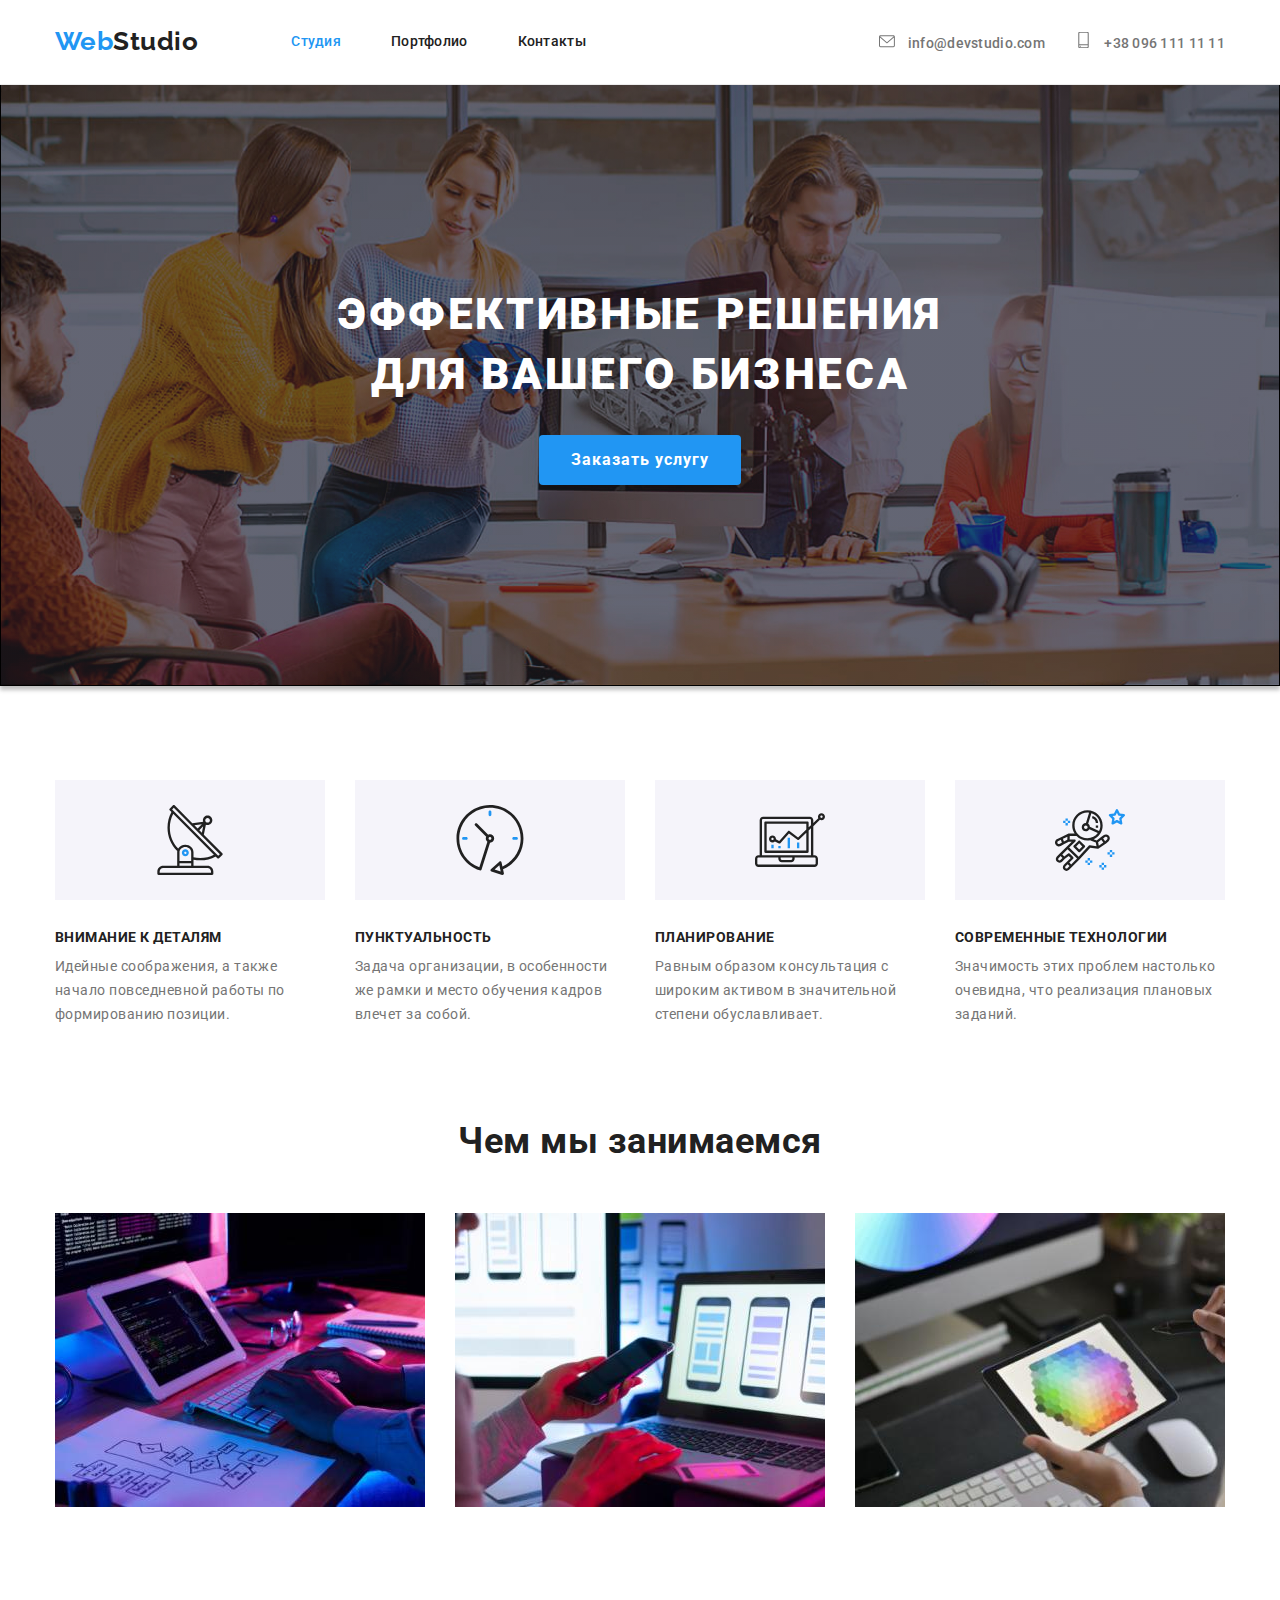
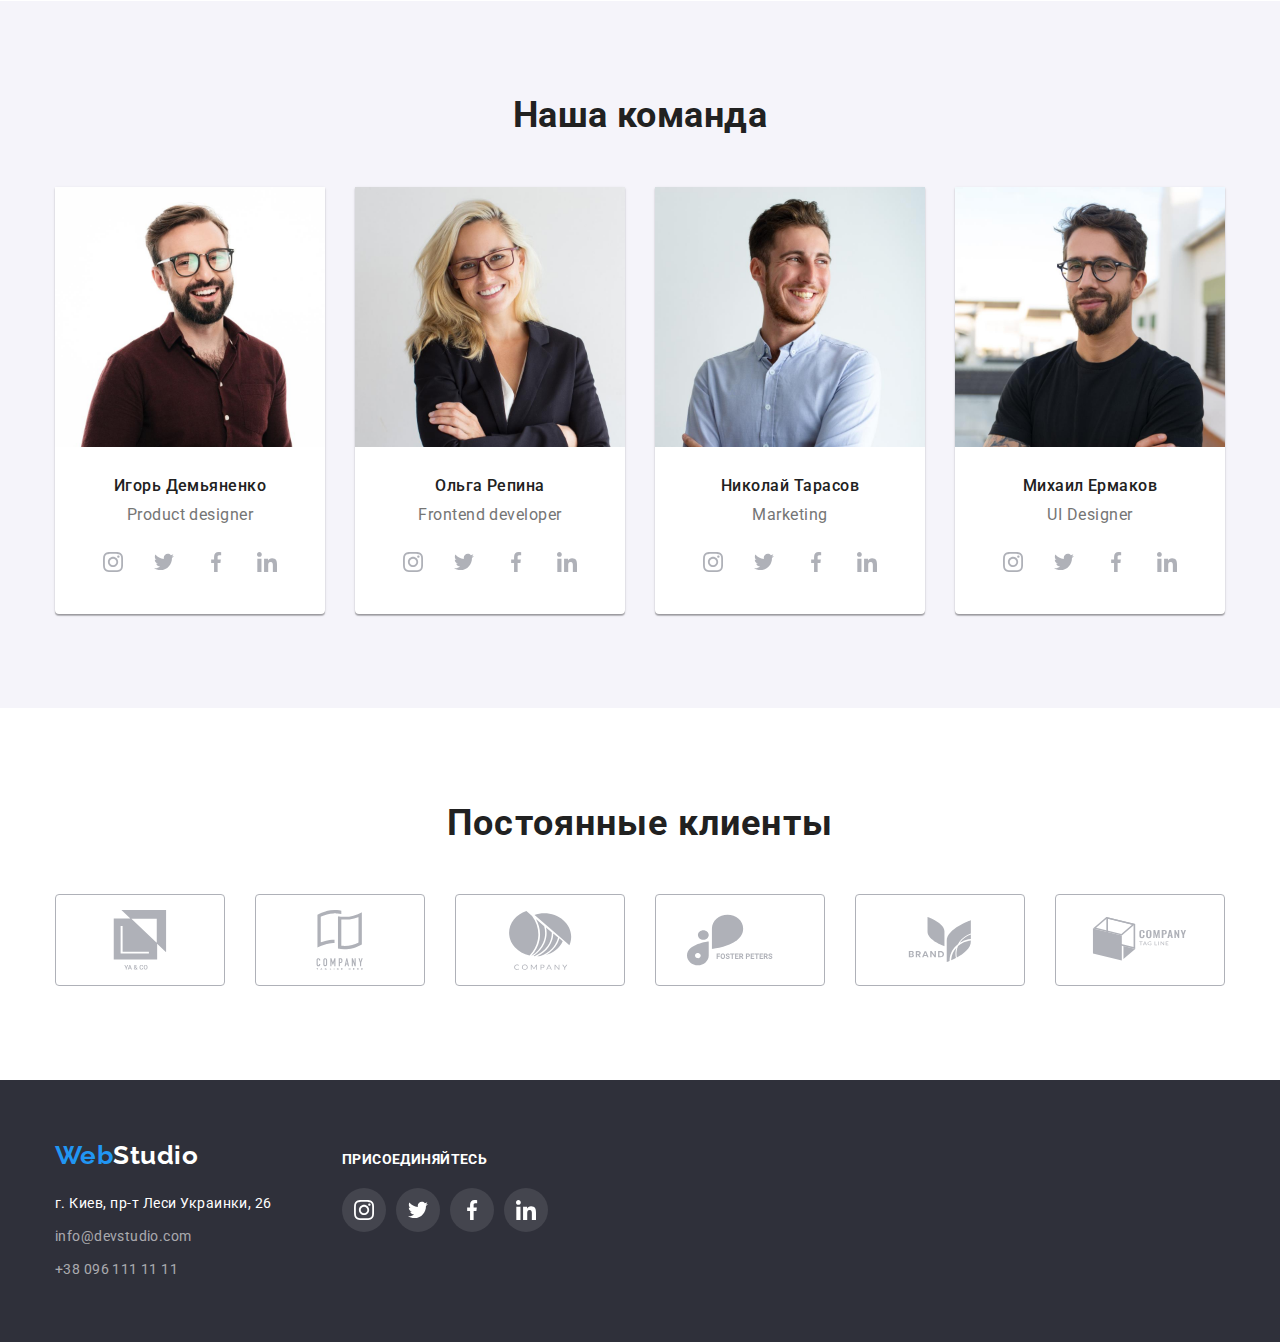
==== commit a7e8b3f8: "fixes" ====
--- a/index.html
+++ b/index.html
@@ -41,7 +41,7 @@
             <li class="connect-item">
                 <a class="connect-link list-link" href="maito:info@devstudio.com" lang="en">
                     <svg class="header-icons">
-                    <use href="./images/symbol-defs.svg#icon-envelope"></use>
+                    <use href="./images/icons.svg#icon-envelope"></use>
                 </svg>
                 info@devstudio.com
                 </a>
@@ -49,7 +49,7 @@
             <li class="connect-item">
                 <a class="connect-link list-link" href="tel:+380961111111">
                     <svg class="header-icons">
-                    <use href="./images/symbol-defs.svg#icon-smartphone"></use>
+                    <use href="./images/icons.svg#icon-smartphone"></use>
                 </svg>
                 +38 096 111 11 11
                 </a>
@@ -74,22 +74,22 @@
             <div class="specials-icons">
                 <div class="icon-place">
                     <svg class="item-icon">
-                        <use href="./images/symbol-defs.svg#icon-antenna"></use>
+                        <use href="./images/icons.svg#icon-antenna"></use>
                     </svg>
                 </div>
                 <div class="icon-place">
                     <svg class="item-icon">
-                        <use href="./images/symbol-defs.svg#icon-clock"></use>
+                        <use href="./images/icons.svg#icon-clock"></use>
                     </svg>
                 </div>
                 <div class="icon-place">
                     <svg class="item-icon">
-                        <use href="./images/symbol-defs.svg#icon-diagram"></use>
+                        <use href="./images/icons.svg#icon-diagram"></use>
                     </svg>
                 </div>
                 <div class="icon-place">
                     <svg class="item-icon">
-                        <use href="./images/symbol-defs.svg#icon-astronaut"></use>
+                        <use href="./images/icons.svg#icon-astronaut"></use>
                     </svg>
                 </div>
             </div>
@@ -164,34 +164,32 @@
                 <p class="position" lang="en">
                     Product designer
                 </p>
-                </div>
-                <div class="social-networks">
                     <ul class="networks-list list">
                         <li class="networks-item">
                             <a class="networks-link" href="https://www.instagram.com/" rel="noopener noreferrer" target="_blank">
                                 <svg class="networks-icon">
-                                    <use href="./images/symbol-defs.svg#icon-instagram"></use>
+                                    <use href="./images/icons.svg#icon-instagram"></use>
                                 </svg>
                             </a>
                         </li>
                         <li class="networks-item">
                             <a class="networks-link" href="https://www.twitter.com/" rel="noopener noreferrer" target="_blank">
                                 <svg class="networks-icon">
-                                    <use href="./images/symbol-defs.svg#icon-twitter"></use>
+                                    <use href="./images/icons.svg#icon-twitter"></use>
                                 </svg>
                             </a>
                         </li>
                         <li class="networks-item">
                             <a class="networks-link" href="https://www.facebook.com/" rel="noopener noreferrer" target="_blank">
                                 <svg class="networks-icon">
-                                    <use href="./images/symbol-defs.svg#icon-facebook"></use>
+                                    <use href="./images/icons.svg#icon-facebook"></use>
                                 </svg>
                             </a>
                         </li>
                         <li class="networks-item">
                             <a class="networks-link" href="https://www.linkedin.com/" rel="noopener noreferrer" target="_blank">
                                 <svg class="networks-icon">
-                                    <use href="./images/symbol-defs.svg#icon-linkedin"></use>
+                                    <use href="./images/icons.svg#icon-linkedin"></use>
                                 </svg>
                             </a>
                         </li>
@@ -207,34 +205,32 @@
                 <p class="position" lang="en">
                     Frontend developer
                 </p>
-                </div>
-                <div class="social-networks">
                     <ul class="networks-list list">
                         <li class="networks-item">
                             <a class="networks-link" href="https://www.instagram.com/" rel="noopener noreferrer" target="_blank">
                                 <svg class="networks-icon">
-                                    <use href="./images/symbol-defs.svg#icon-instagram"></use>
+                                    <use href="./images/icons.svg#icon-instagram"></use>
                                 </svg>
                             </a>
                         </li>
                         <li class="networks-item">
                             <a class="networks-link" href="https://www.twitter.com/" rel="noopener noreferrer" target="_blank">
                                 <svg class="networks-icon">
-                                    <use href="./images/symbol-defs.svg#icon-twitter"></use>
+                                    <use href="./images/icons.svg#icon-twitter"></use>
                                 </svg>
                             </a>
                         </li>
                         <li class="networks-item">
                             <a class="networks-link" href="https://www.facebook.com/" rel="noopener noreferrer" target="_blank">
                                 <svg class="networks-icon">
-                                    <use href="./images/symbol-defs.svg#icon-facebook"></use>
+                                    <use href="./images/icons.svg#icon-facebook"></use>
                                 </svg>
                             </a>
                         </li>
                         <li class="networks-item">
                             <a class="networks-link" href="https://www.linkedin.com/" rel="noopener noreferrer" target="_blank">
                                 <svg class="networks-icon">
-                                    <use href="./images/symbol-defs.svg#icon-linkedin"></use>
+                                    <use href="./images/icons.svg#icon-linkedin"></use>
                                 </svg>
                             </a>
                         </li>
@@ -250,34 +246,32 @@
                 <p class="position" lang="en">
                     Marketing
                 </p>
-                </div>
-                <div class="social-networks">
                     <ul class="networks-list list">
                         <li class="networks-item">
                             <a class="networks-link" href="https://www.instagram.com/" rel="noopener noreferrer" target="_blank">
                                 <svg class="networks-icon">
-                                    <use href="./images/symbol-defs.svg#icon-instagram"></use>
+                                    <use href="./images/icons.svg#icon-instagram"></use>
                                 </svg>
                             </a>
                         </li>
                         <li class="networks-item">
                             <a class="networks-link" href="https://www.twitter.com/" rel="noopener noreferrer" target="_blank">
                                 <svg class="networks-icon">
-                                    <use href="./images/symbol-defs.svg#icon-twitter"></use>
+                                    <use href="./images/icons.svg#icon-twitter"></use>
                                 </svg>
                             </a>
                         </li>
                         <li class="networks-item">
                             <a class="networks-link" href="https://www.facebook.com/" rel="noopener noreferrer" target="_blank">
                                 <svg class="networks-icon">
-                                    <use href="./images/symbol-defs.svg#icon-facebook"></use>
+                                    <use href="./images/icons.svg#icon-facebook"></use>
                                 </svg>
                             </a>
                         </li>
                         <li class="networks-item">
                             <a class="networks-link" href="https://www.linkedin.com/" rel="noopener noreferrer" target="_blank">
                                 <svg class="networks-icon">
-                                    <use href="./images/symbol-defs.svg#icon-linkedin"></use>
+                                    <use href="./images/icons.svg#icon-linkedin"></use>
                                 </svg>
                             </a>
                         </li>
@@ -293,34 +287,32 @@
                 <p class="position" lang="en">
                     UI Designer
                 </p>
-                </div>
-                <div class="social-networks">
                     <ul class="networks-list list">
                         <li class="networks-item">
                             <a class="networks-link" href="https://www.instagram.com/" rel="noopener noreferrer" target="_blank">
                                 <svg class="networks-icon">
-                                    <use href="./images/symbol-defs.svg#icon-instagram"></use>
+                                    <use href="./images/icons.svg#icon-instagram"></use>
                                 </svg>
                             </a>
                         </li>
                         <li class="networks-item">
                             <a class="networks-link" href="https://www.twitter.com/" rel="noopener noreferrer" target="_blank">
                                 <svg class="networks-icon">
-                                    <use href="./images/symbol-defs.svg#icon-twitter"></use>
+                                    <use href="./images/icons.svg#icon-twitter"></use>
                                 </svg>
                             </a>
                         </li>
                         <li class="networks-item">
                             <a class="networks-link" href="https://www.facebook.com/" rel="noopener noreferrer" target="_blank">
                                 <svg class="networks-icon">
-                                    <use href="./images/symbol-defs.svg#icon-facebook"></use>
+                                    <use href="./images/icons.svg#icon-facebook"></use>
                                 </svg>
                             </a>
                         </li>
                         <li class="networks-item">
                             <a class="networks-link" href="https://www.linkedin.com/" rel="noopener noreferrer" target="_blank">
                                 <svg class="networks-icon">
-                                    <use href="./images/symbol-defs.svg#icon-linkedin"></use>
+                                    <use href="./images/icons.svg#icon-linkedin"></use>
                                 </svg>
                             </a>
                         </li>
@@ -332,48 +324,48 @@
     </section>
     <section class="costumers">
         <div class="container">
-            <p class="regular-costumers">
+            <h2 class="regular-costumers">
                 Постоянные клиенты
-            </p>
+            </h2>
             <ul class="costumers-list list">
                 <li class="costumer-item">
                     <a href="" class="costumer-link">
                         <svg class="costumer-icon">
-                            <use href="./images/symbol-defs.svg#icon-union-group"></use>
+                            <use href="./images/icons.svg#icon-union-group"></use>
                         </svg>
                     </a>
                 </li>
                 <li class="costumer-item">
                     <a href="" class="costumer-link">
                         <svg class="costumer-icon">
-                            <use href="./images/symbol-defs.svg#icon-company"></use>
+                            <use href="./images/icons.svg#icon-company"></use>
                         </svg>
                     </a>
                 </li>
                 <li class="costumer-item">
                     <a href="" class="costumer-link">
                         <svg class="costumer-icon">
-                            <use href="./images/symbol-defs.svg#icon-company-1"></use>
+                            <use href="./images/icons.svg#icon-company-1"></use>
                         </svg>
                     </a>
                 </li>
                 <li class="costumer-item">
                     <a href="" class="costumer-link">
                         <svg class="costumer-icon">
-                            <use href="./images/symbol-defs.svg#icon-foster-peters"></use>
+                            <use href="./images/icons.svg#icon-foster-peters"></use>
                         </svg>
                     </a>
                 </li>
                 <li class="costumer-item">
                     <a href="" class="costumer-link">
                     <svg class="costumer-icon">
-                        <use href="./images/symbol-defs.svg#icon-brand"></use>
+                        <use href="./images/icons.svg#icon-brand"></use>
                     </svg>
                 </a></li>
                 <li class="costumer-item">
                     <a href="" class="costumer-link">
                         <svg class="costumer-icon">
-                            <use href="./images/symbol-defs.svg#icon-company-tagline"></use>
+                            <use href="./images/icons.svg#icon-company-tagline"></use>
                         </svg>
                     </a>
                 </li>
@@ -407,28 +399,28 @@
                 <li class="footer-list-item">
                     <a class="footer-net-link" href="https://www.instagram.com/" rel="noopener noreferrer" target="_blank">
                         <svg class="footer-net-icon">
-                            <use href="./images/symbol-defs.svg#icon-instagram"></use>
+                            <use href="./images/icons.svg#icon-instagram"></use>
                         </svg>
                     </a>
                 </li>
                 <li class="footer-list-item">
                     <a class="footer-net-link" href="https://www.twitter.com/" rel="noopener noreferrer" target="_blank">
                         <svg class="footer-net-icon">
-                            <use href="./images/symbol-defs.svg#icon-twitter"></use>
+                            <use href="./images/icons.svg#icon-twitter"></use>
                         </svg>
                     </a>
                 </li>
                 <li class="footer-list-item">
                     <a class="footer-net-link" href="https://www.facebook.com/" rel="noopener noreferrer" target="_blank">
                         <svg class="footer-net-icon">
-                            <use href="./images/symbol-defs.svg#icon-facebook"></use>
+                            <use href="./images/icons.svg#icon-facebook"></use>
                         </svg>
                     </a>
                 </li>
                 <li class="footer-list-item">
                     <a class="footer-net-link" href="https://www.linkedin.com/" rel="noopener noreferrer" target="_blank">
                         <svg class="footer-net-icon">
-                            <use href="./images/symbol-defs.svg#icon-linkedin"></use>
+                            <use href="./images/icons.svg#icon-linkedin"></use>
                         </svg>
                     </a>
                 </li>
--- a/css/styles.css
+++ b/css/styles.css
@@ -140,11 +140,11 @@
 }
 
 .header-icons {
-  display: inline-block;
+  padding: 0;
   width: 16px;
-  height: 12px;
+  height: 16px;
   margin-right: 10px;
-  --icom-color: currentColor;
+  fill: currentColor;
 }
 
 .connect-item {
@@ -301,7 +301,7 @@
 }
 
 .our-team {
-  padding-bottom: 50px;
+  margin-bottom: 50px;
   text-align: center;
   font-weight: 700;
   font-size: 36px;
@@ -334,7 +334,7 @@
 }
 
 .position-title {
-  padding-top: 30px;
+  padding: 30px 32px;
 }
 
 .position {
@@ -342,16 +342,10 @@
   color: var(--alt-text-color);
 }
 
-.social-networks {
-  margin-bottom: 30px;
-  margin-left: 32px;
-  margin-right: 32px;
-  margin-top: 10px;
-}
-
 .networks-list {
   display: flex;
-  justify-content: space-between;
+  justify-content: space-around;
+  margin-top: 16px;
 }
 
 .networks-item {
@@ -599,10 +593,10 @@
 .project-item {
   margin-bottom: 30px;
   margin-right: 30px;
-  width: 370px;
-}
-
-.project-item:nth-child(3n + 3) {
+  width: calc(100%-60px / 3);
+}
+
+.project-item:nth-child(3n) {
   margin-right: 0;
 }
 
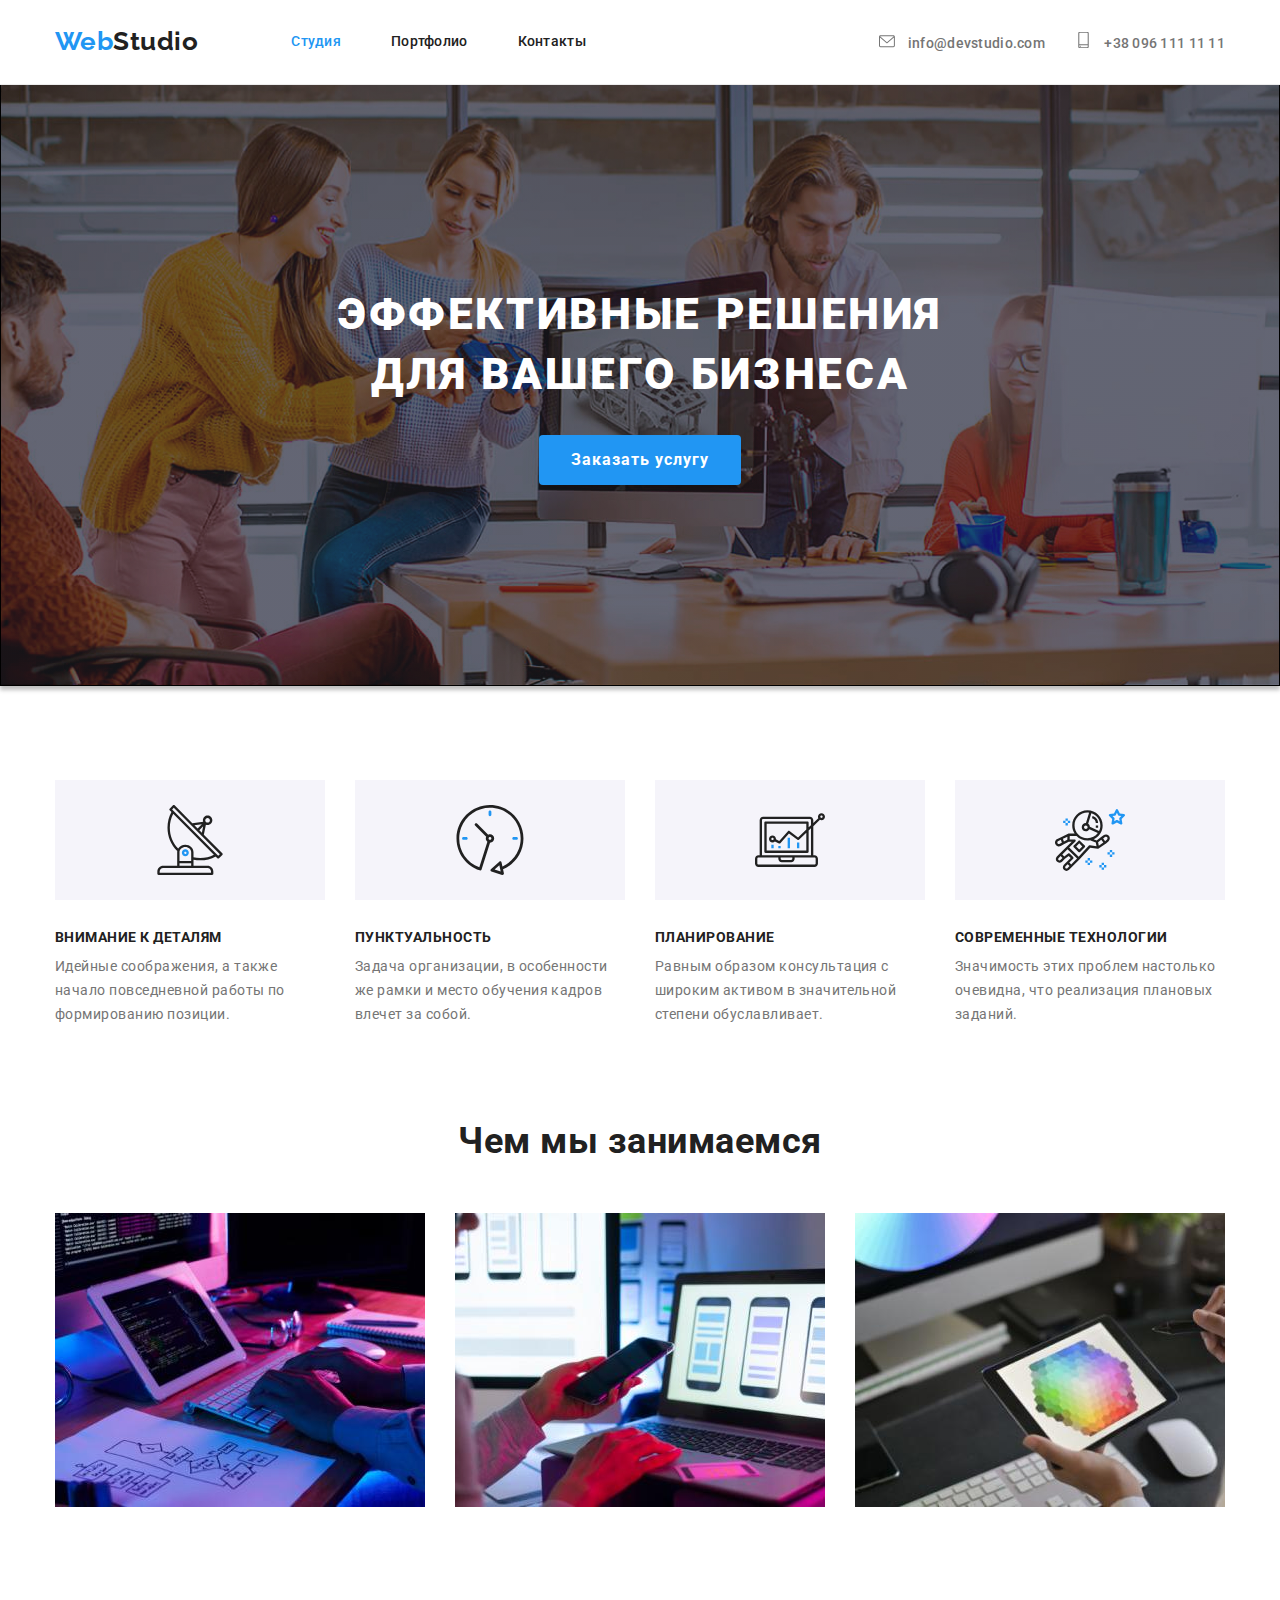
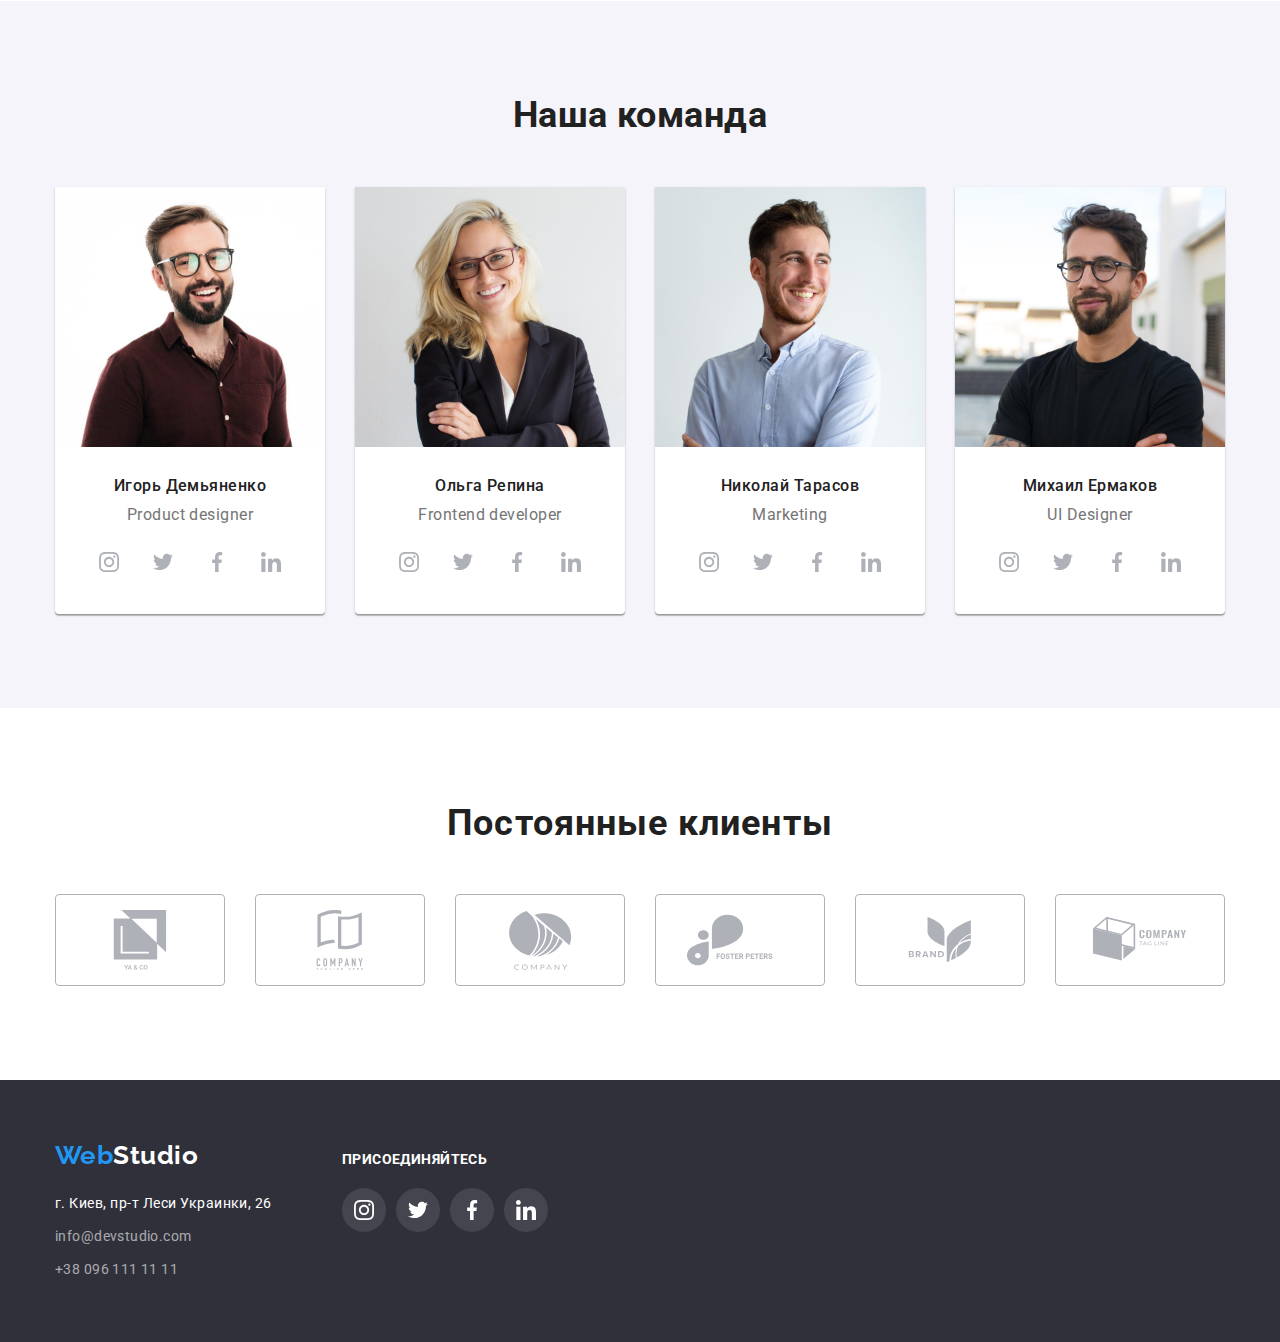
==== commit 3a1dd41c: "favicon" ====
--- a/index.html
+++ b/index.html
@@ -12,6 +12,7 @@
         rel="stylesheet">
     <link rel="stylesheet" href="https:cdnjs.cloudflare.com/ajax/libs/modern-normalize/1.0.0/modern-normalize.min.css" />
     <link rel="stylesheet" href="./css/styles.css" />
+    <link rel="icon" type="image/png" sizes="16x16" href="./images/favicon-16x16.png">
 </head>
 <body>
     <header class="lists links header">
--- a/css/styles.css
+++ b/css/styles.css
@@ -157,6 +157,7 @@
 
 .connect-link {
   display: block;
+  align-items: center;
   padding: 32px 0;
   color: var(--alt-text-color);
 }
@@ -344,7 +345,7 @@
 
 .networks-list {
   display: flex;
-  justify-content: space-around;
+  justify-content: space-between;
   margin-top: 16px;
 }
 
